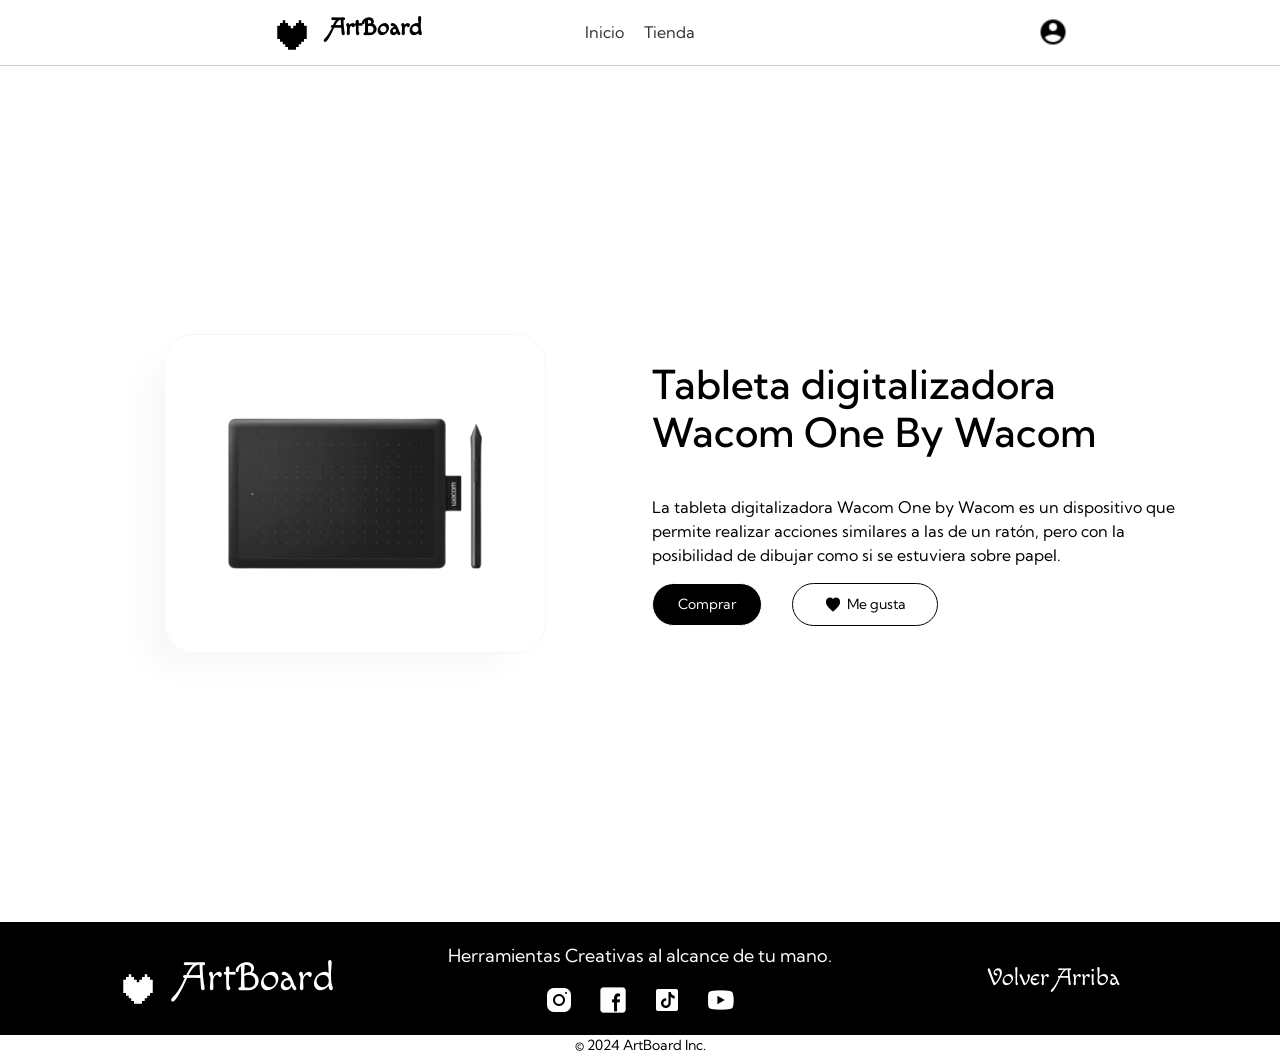
==== detalleproducto.html @ 75fe9888 "COMMIT DE PRUEBA" ====
<!DOCTYPE html>
<html lang="es">

<head>
    <meta charset="UTF-8">
    <meta name="viewport" content="width=device-width, initial-scale=1.0">
    <meta name="author" content="SmallCakeko">
    <meta name="keywords" content="keyword">
    <meta name="description" content="ajdlkad">
    <link rel="shortcut icon" href="img/logo1.png">
    <link rel="preconnect" href="https://fonts.googleapis.com">
    <link rel="preconnect" href="https://fonts.gstatic.com" crossorigin>
    <link rel="stylesheet" href="styles_css/style_detalleproducto.css">
    <link
        href="https://fonts.googleapis.com/css2?family=Kumbh+Sans:wght@100..900&family=Macondo+Swash+Caps&display=swap"
        rel="stylesheet">
    <title>ArtBoard | Detalle del Producto</title>
    <script src="javascripts_js/verificarSesion.js" defer></script>
    <link rel="stylesheet" href="https://cdnjs.cloudflare.com/ajax/libs/animate.css/4.1.1/animate.min.css" />
    <link href="https://cdn.jsdelivr.net/npm/bootstrap@5.3.3/dist/css/bootstrap.min.css" rel="stylesheet"
        integrity="sha384-QWTKZyjpPEjISv5WaRU9OFeRpok6YctnYmDr5pNlyT2bRjXh0JMhjY6hW+ALEwIH" crossorigin="anonymous">
    <link rel="stylesheet" href="css/animate.css">

</head>

<body>

    <header class="sticky-top">

        <div class="container">
            <div class="row align-items-center">
                <div class="logo col-lg-4 col-md-4 col-sm-12 text-center text-md-start">

                    <a href="index.html" style="text-decoration: none; color: black;"> <img class="logoimg"
                            src="img/logo2.png" alt=""> ArtBoard</a>
                </div>
                <nav class="col-lg-4 col-md-4 d-none d-md-flex justify-content-center">
                    <a href="index.html">
                        Inicio
                    </a>
                    <a href="tienda.html">
                        Tienda
                    </a>
                </nav>
                <div class="search-login col-lg-4 col-md-4 col-sm-12 d-flex justify-content-end">
                    <a href="#" id="userIconLink">
                        <img class="usericon" src="img/usericon.png" alt="">
                    </a>
                </div>
            </div>
        </div>

    </header>

    <section>
        <div class="container">
            <div class="row align-items-center">
                <div class="col-md-6 text-center">
                    <img src="img/imagen3.png" alt="Imagen del producto"
                        class="img-fluid imgproduct animate__animated animate__zoomIn" id="imgproduct">
                </div>
                <div class="col-md-6 wow animate__animated animate__fadeIn">
                    <h1 class="h4 font-weight-bold tituloproduct" id="tituloproduct">Tableta digitalizadora Wacom One By
                        Wacom</h1>
                    <p class="descripcionproduct" id="descripcionproduct">La tableta digitalizadora Wacom One by Wacom
                        es un dispositivo que permite realizar acciones similares a las de un ratón, pero con la
                        posibilidad de dibujar como si se estuviera sobre papel.</p>
                    <p class="precioproduct" id="precioproduct"></p>
                    <div class="d-flex">
                        <button class="btncomprar wow animate__animated animate__jello">Comprar</button>
                        <button class="btnadf like-button" onclick="likeProduct(1, event)">
                            <img class="likeimg"  src="img/love.png" alt="Like">
                            Me gusta
                        </button>
                    </div>
                </div>
            </div>
        </div>
    </section>


    <footer>
        <div class="footer">
            <div class="left">
                <div class="logofooter">
                    <a href="index.html" style="color: white !important;">
                        <img class="logoimg" src="img/logo1.png" alt=""> ArtBoard</a>
                </div>
            </div>
            <div class="center">
                <p>Herramientas Creativas al alcance de tu mano.</p>
                <div class="social-icons">
                    <a href="#"><img src="img/instagram.png" alt=""></a>
                    <a href="#"><img src="img/facebook.png" alt="" class="imgtikita"></a>
                    <a href="#"><img src="img/tiktok.png" alt=""></a>
                    <a href="#"><img src="img/youtube.png" alt="" class="imgtikita"></a>
                </div>
            </div>
            <div class="right" style="font-family: Macondo Swash Caps , cursive;">
                <a href=" #"><span style="color: white; font-size: 24px !important;">Volver Arriba</span></a>
            </div>
        </div>
        <div class="copyright " style="text-align: center; ">
            © 2024 ArtBoard Inc.
        </div>
    </footer>

    <script src="https://cdn.jsdelivr.net/npm/bootstrap@5.3.3/dist/js/bootstrap.bundle.min.js "
        integrity="sha384-YvpcrYf0tY3lHB60NNkmXc5s9fDVZLESaAA55NDzOxhy9GkcIdslK1eN7N6jIeHz "
        crossorigin="anonymous "></script>
    <script src="js/wow.min.js"></script>
    <script src="javascripts_js/data.js"></script>
    <script src="javascripts_js/detalleproducto.js"></script>
    <script>
        new WOW().init();
    </script>

</body>


</html>
---- styles_css/style_detalleproducto.css ----
body {
    font-family: "Kumbh Sans", sans-serif !important;
    margin: 0;
    padding: 0;
    color: #000000 !important;
    overflow-x: hidden;

}

header {
    display: flex;
    justify-content: space-between;
    align-items: center;
    padding: 10px 200px;
    border-bottom: 1px solid #ccc;
    width: 100vw;
    height: 100%;
    background-color: #fff;
}

header nav a {
    margin: 0 10px;
    text-decoration: none;
    color: #333;
}

header .logo {
    font-family: "Macondo Swash Caps", cursive;
    font-size: 24px;
    font-weight: bold;
    display: flex;
    justify-content: center;
    align-items: center;
}

.search-login {
    display: flex;
    justify-content: flex-end;
}

.InputContainer {
    border: 1px solid #868686;
    height: 30px;
    display: flex;
    align-items: center;
    background-color: #fff;
    border-radius: 100px;
    cursor: pointer;
    padding-left: 15px;
    box-shadow: 2px 2px 10px rgba(0, 0, 0, 0.075);
}

.inputs {
    width: 100px;
    height: 100%;
    border: none;
    outline: none;
    font-size: 0.9em;
    caret-color: rgb(0, 0, 0);
}

.labelforsearch {
    cursor: text;
    padding: 0px 12px;
}

.searchIcon {
    width: 13px;
    padding-bottom: 5px;
}

.searchIcon path {
    fill: rgb(114, 114, 114);
}

.logoimg {
    width: 40px;
    margin-right: 10px;
}

.usericon {
    width: 30px;
    margin-left: 10px;
}

.hero {
    height: 100vh;
    width: 100vw;
    display: flex;
    justify-content: center;
    align-items: center;
}

.hero h1 {
    font-size: 36px;
    margin-bottom: 10px;
}

.hero p {
    font-size: 18px;
    margin-bottom: 20px;
}

.buttonhero {
    display: flex;
    align-items: center;
    background-color: #000;
    color: #fff;
    border: none;
    border-radius: 50px;
    padding: 10px 25px;
    font-size: 14px;
    cursor: pointer;
    position: relative;
    overflow: hidden;
    transition: background-color 0.3s ease;
}

.buttonhero .text {
    margin-right: 30px;
    z-index: 1;
    transition: color 0.3s ease;
}

.buttonhero .icon {
    display: flex;
    justify-content: center;
    align-items: center;
    background-color: #fff;
    color: #000;
    border-radius: 50%;
    width: 30px;
    height: 30px;
    font-size: 20px;
    position: absolute;
    right: 6px;
    transition: all 0.3s ease;
    z-index: 2;
}

.buttonhero:hover .icon {
    width: 167px;
    height: 30px;
    border-radius: 253px;
}


.footer {
    display: flex;
    justify-content: space-between;
    align-items: center;
    padding: 20px;
    background-color: #000;
    border-top: 1px solid #fff;
    color: #fff;
}

.footer div {
    flex: 1;
    text-align: center;
}

.footer .center p {
    margin: 0;
    font-size: 18px;
}

.footer .center .social-icons {
    margin-top: 10px;
}

.footer .center .social-icons a {
    margin: 0 10px;
    color: #fff;
    font-size: 24px;
}

footer a {
    color: #fff;
    text-decoration: none;
}

.copyright {
    text-align: center;
    font-size: 14px;
    background-color: #fff;
    color: #000;
}

.logofooter {
    font-family: "Macondo Swash Caps", cursive;
    font-size: 40px;
}

.imgtikita {
    width: 30px;
}

section {
    display: flex;
    justify-content: center;
    align-items: center;
    height: 95vh;
    width: 100vw;
}

.btnadf {
    border-radius: 50px !important;
    background-color: #fff !important;
    border: 1px solid black;
    padding: 10px 25px;
    font-size: 14px;
}

.btncomprar {
    display: flex;
    align-items: center;
    background-color: #000;
    color: #fff;
    border: none;
    border-radius: 50px;
    padding: 10px 25px;
    font-size: 14px;
    cursor: pointer;
    position: relative;
    overflow: hidden;
    transition: background-color 0.3s ease;
}

.btncomprar {
    margin-right: 30px;
    z-index: 1;
    transition: color 0.3s ease;
}

.precioproduct {
    font-size: 20px;
    font-weight: bolder;
}

.imgproduct {
    padding: 50px;
    border: #e0e0e0 solid 1px !important;
    box-shadow: -27px 22px 30px -8px rgba(0, 0, 0, 0.031);
    max-width: 70% !important;
    transition: transform 0.5s ease-in-out, box-shadow 0.5s ease-in-out;
    /* Cambiado a ease-in-out */
    filter: brightness(1.1);
    mix-blend-mode: multiply;
    border-radius: 30px !important;
}

.imgproduct:hover {
    transform: scale(1.03);
    /* Escala reducida para un efecto más sutil */
    box-shadow: -27px 22px 40px -8px rgba(0, 0, 0, 0.1);
    /* Sombra más suave */
}


.tituloproduct {
    font-size: 40px !important;
    font-weight: 900;
    font-family: "Kumbh Sans", sans-serif !important;
    padding-bottom: 30px;
}




.btncomprar {
    background-color: #000000 !important;
    color: #ffffff !important;
    border: 1px solid #ffffff !important;
    cursor: pointer;
    display: flex;
    align-items: center;
    justify-content: center;
    transition: all 0.3s ease;
}

.btncomprar:hover {
    background-color: #fff !important;
    color: #000 !important;
    box-shadow: inset 0 0 0 1px #000 !important;
}

.btncomprar:active {
    transform: scale(0.95) !important;
    box-shadow: inset 0 0 0 1px #000 !important;
    background-color: #cfcfcf !important;
    color: #000 !important;
}

.like-button {
    background-color: #ffffff !important; /* Color de fondo por defecto */
    color: #000000 !important; /* Color de texto por defecto */
    border: 1px solid #000000 !important;
    cursor: pointer;
    display: flex;
    align-items: center;
    justify-content: center;
    transition: background-color 0.3s, transform 0.1s, color 0.3s; /* Añadir color a la transición */
}

.like-button.liked {
    background-color: rgb(255, 63, 63) !important; 
    color: white !important; 
    border: none !important; 
}

.like-button.liked img {
    filter: invert(1) !important; /* Invertir el color de la imagen */
}

.like-button:active {
    transform: scale(0.95);
    background-color: darkred !important; /* Color cuando está presionado */
}

.like-button.liked:hover {
    background-color: rgb(255, 63, 63) !important; 
    color: white !important; 
    border: none !important; 
}

.likeimg {
    width: 20%;
    height: auto;
    margin-right: 5px;
    transition: all 0.3s ease;
}

.btnadf {
    background-color: #ffffff !important;
    color: #000000 !important;
    border: 1px solid #000000 !important;
    cursor: pointer;
    display: flex;
    align-items: center;
    justify-content: center;
    transition: all 0.3s ease;
}

.btnadf:hover {
    background-color: #000000 !important;
    color: #ffffff !important;
}

.btnadf:hover .likeimg {
    filter: invert(1) !important; /* Invertir el color de la imagen */
}
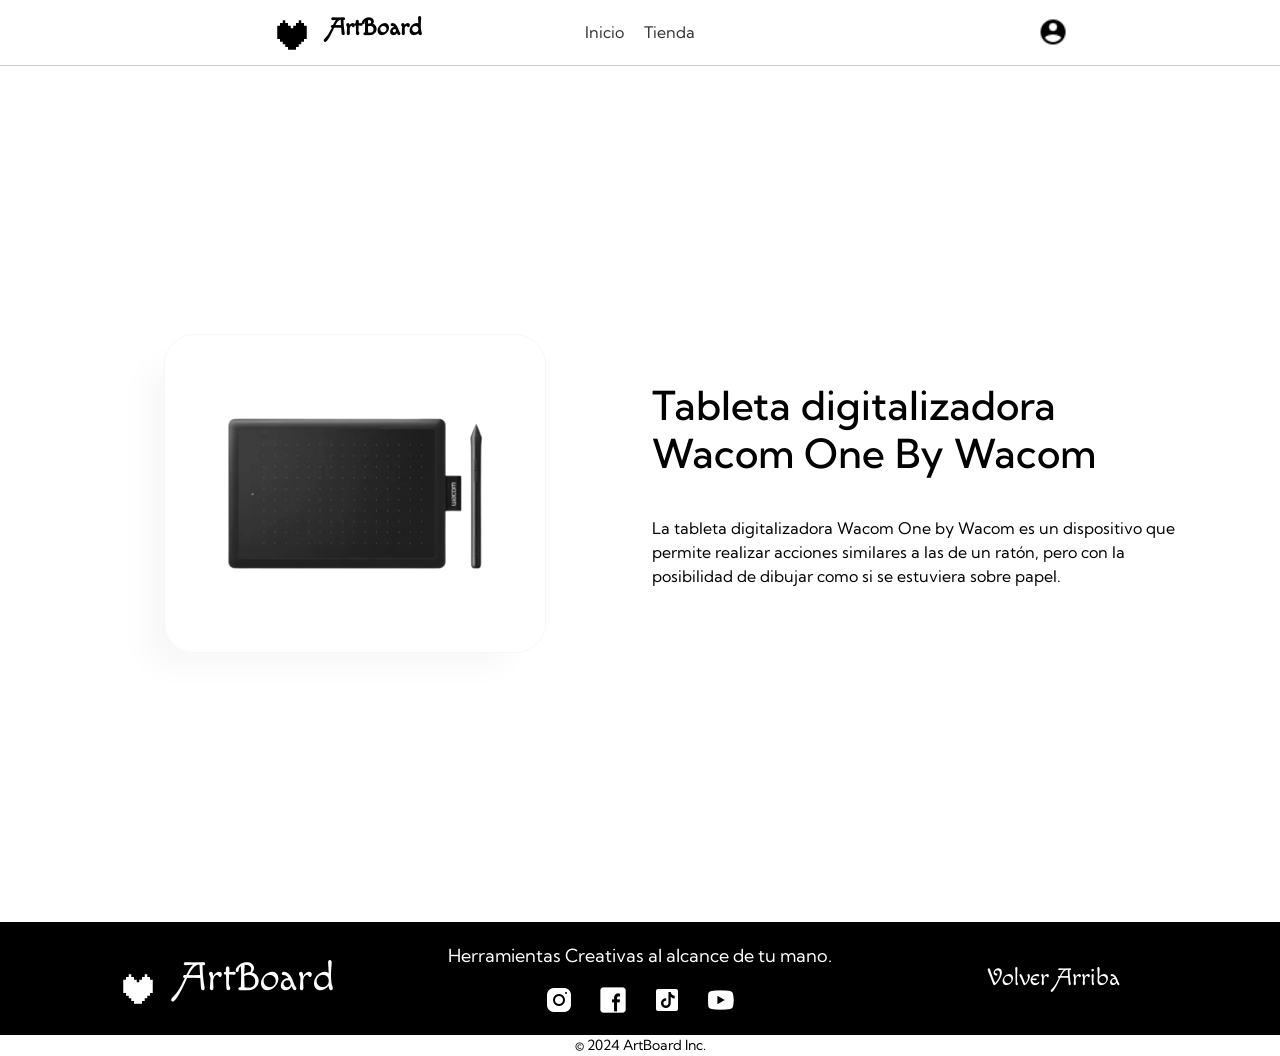
==== commit b387afa8: "Correcciones del LocalSotrage" ====
--- a/detalleproducto.html
+++ b/detalleproducto.html
@@ -66,13 +66,10 @@
                         es un dispositivo que permite realizar acciones similares a las de un ratón, pero con la
                         posibilidad de dibujar como si se estuviera sobre papel.</p>
                     <p class="precioproduct" id="precioproduct"></p>
-                    <div class="d-flex">
-                        <button class="btncomprar wow animate__animated animate__jello">Comprar</button>
-                        <button class="btnadf like-button" onclick="likeProduct(1, event)">
-                            <img class="likeimg"  src="img/love.png" alt="Like">
-                            Me gusta
-                        </button>
+                    <div class="d-flex" id="productButtonsContainer">
+                        
                     </div>
+                    
                 </div>
             </div>
         </div>
--- a/styles_css/style_detalleproducto.css
+++ b/styles_css/style_detalleproducto.css
@@ -6,6 +6,7 @@
     overflow-x: hidden;
 
 }
+ 
 
 header {
     display: flex;
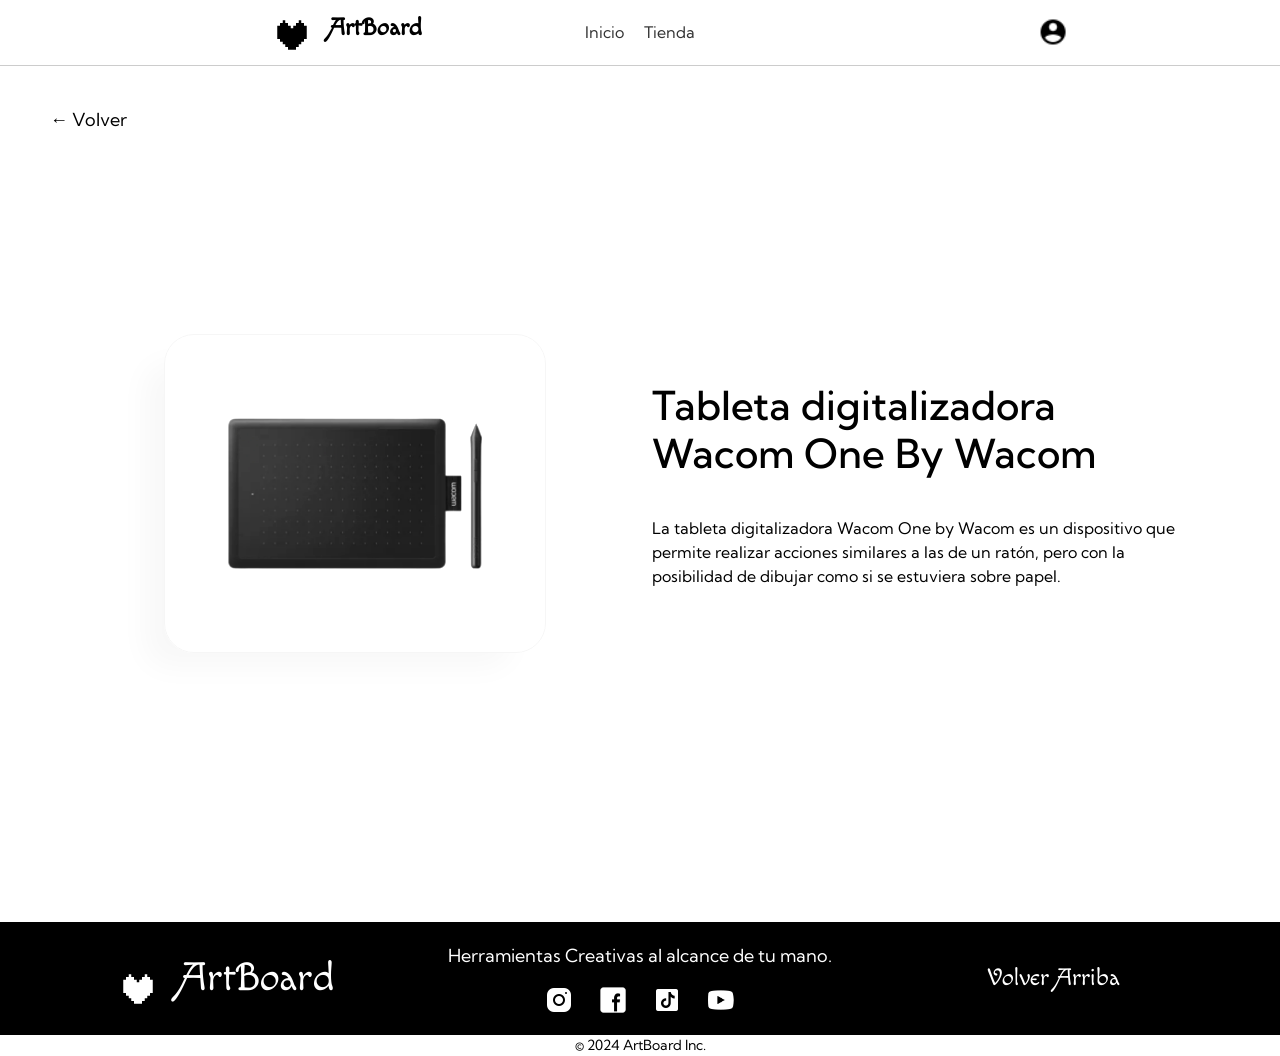
==== commit 9e2c6a94: "Entrega Final." ====
--- a/detalleproducto.html
+++ b/detalleproducto.html
@@ -5,8 +5,8 @@
     <meta charset="UTF-8">
     <meta name="viewport" content="width=device-width, initial-scale=1.0">
     <meta name="author" content="SmallCakeko">
-    <meta name="keywords" content="keyword">
-    <meta name="description" content="ajdlkad">
+    <meta name="keywords" content="productos para diseñadores, Tableta Digitalizadora Wacom, Tableta Digitalizadora Huion, MacBook, Laptop Lenovo, Marcadores Prismacolor, Marcadores Copic, Rapidógrafos Artline, Rapidógrafos Rotring, Lápices de Grafito Faber-Castell, Lápices de Grafito Staedtler, Bitácora de Dibujo Strathmore, Bitácora de Dibujo Canson, Papel Opalina, Papel Acuarela, Mouse Ergonómico Logitech, Teclado Mecánico RGB Corsair, Bisturí de Corte X-Acto, Tijeras de Precisión Fiskars, Adobe Creative Cloud, CorelDRAW, Impresora 3D Ender 3 Pro, Filamento PLA, Plantillas UI/UX Design, diseño gráfico, papelería profesional, herramientas de dibujo, tecnología para diseño, impresión 3D, diseño de plantillas, software para diseño">
+<meta name="description" content="Explora nuestro e-commerce para diseñadores, donde encontrarás productos de alta calidad como tabletas digitalizadoras, laptops, marcadores, rapidógrafos, papelería especializada, herramientas de dibujo, impresoras 3D, filamentos PLA, plantillas UI/UX, y paquetes de software creativo. Todo lo que necesitas para llevar tus proyectos al siguiente nivel.">
     <link rel="shortcut icon" href="img/logo1.png">
     <link rel="preconnect" href="https://fonts.googleapis.com">
     <link rel="preconnect" href="https://fonts.gstatic.com" crossorigin>
@@ -53,6 +53,11 @@
     </header>
 
     <section>
+
+        <a href="javascript:history.back();" class="back-arrow">
+            &#8592; Volver
+        </a>
+
         <div class="container">
             <div class="row align-items-center">
                 <div class="col-md-6 text-center">
--- a/styles_css/style_detalleproducto.css
+++ b/styles_css/style_detalleproducto.css
@@ -244,18 +244,15 @@
     border: #e0e0e0 solid 1px !important;
     box-shadow: -27px 22px 30px -8px rgba(0, 0, 0, 0.031);
     max-width: 70% !important;
-    transition: transform 0.5s ease-in-out, box-shadow 0.5s ease-in-out;
-    /* Cambiado a ease-in-out */
+    transition: transform 0.5s ease-in-out, box-shadow 0.5s ease-in-out; 
     filter: brightness(1.1);
     mix-blend-mode: multiply;
     border-radius: 30px !important;
 }
 
 .imgproduct:hover {
-    transform: scale(1.03);
-    /* Escala reducida para un efecto más sutil */
-    box-shadow: -27px 22px 40px -8px rgba(0, 0, 0, 0.1);
-    /* Sombra más suave */
+    transform: scale(1.03); 
+    box-shadow: -27px 22px 40px -8px rgba(0, 0, 0, 0.1); 
 }
 
 
@@ -294,14 +291,14 @@
 }
 
 .like-button {
-    background-color: #ffffff !important; /* Color de fondo por defecto */
-    color: #000000 !important; /* Color de texto por defecto */
+    background-color: #ffffff !important; 
+    color: #000000 !important; 
     border: 1px solid #000000 !important;
     cursor: pointer;
     display: flex;
     align-items: center;
     justify-content: center;
-    transition: background-color 0.3s, transform 0.1s, color 0.3s; /* Añadir color a la transición */
+    transition: background-color 0.3s, transform 0.1s, color 0.3s;  
 }
 
 .like-button.liked {
@@ -311,12 +308,12 @@
 }
 
 .like-button.liked img {
-    filter: invert(1) !important; /* Invertir el color de la imagen */
+    filter: invert(1) !important;  
 }
 
 .like-button:active {
     transform: scale(0.95);
-    background-color: darkred !important; /* Color cuando está presionado */
+    background-color: darkred !important; 
 }
 
 .like-button.liked:hover {
@@ -349,5 +346,26 @@
 }
 
 .btnadf:hover .likeimg {
-    filter: invert(1) !important; /* Invertir el color de la imagen */
-}+    filter: invert(1) !important;  
+}
+
+.back-arrow {
+    position: absolute;
+    top: 100px;
+    left: 10px;
+    font-size: 18px;
+    text-decoration: none;
+    color: #000000;
+    margin-top: 1px;
+    margin-left: 30px;
+    background-color: rgba(255, 255, 255, 0.8);
+    padding: 5px 10px;
+    border-radius: 5px;
+    transition: background-color 0.3s ease;
+    z-index: 1000;
+}
+
+.back-arrow:hover {
+    background-color: rgba(0, 0, 0, 0.8);
+    color: #fff;
+}
